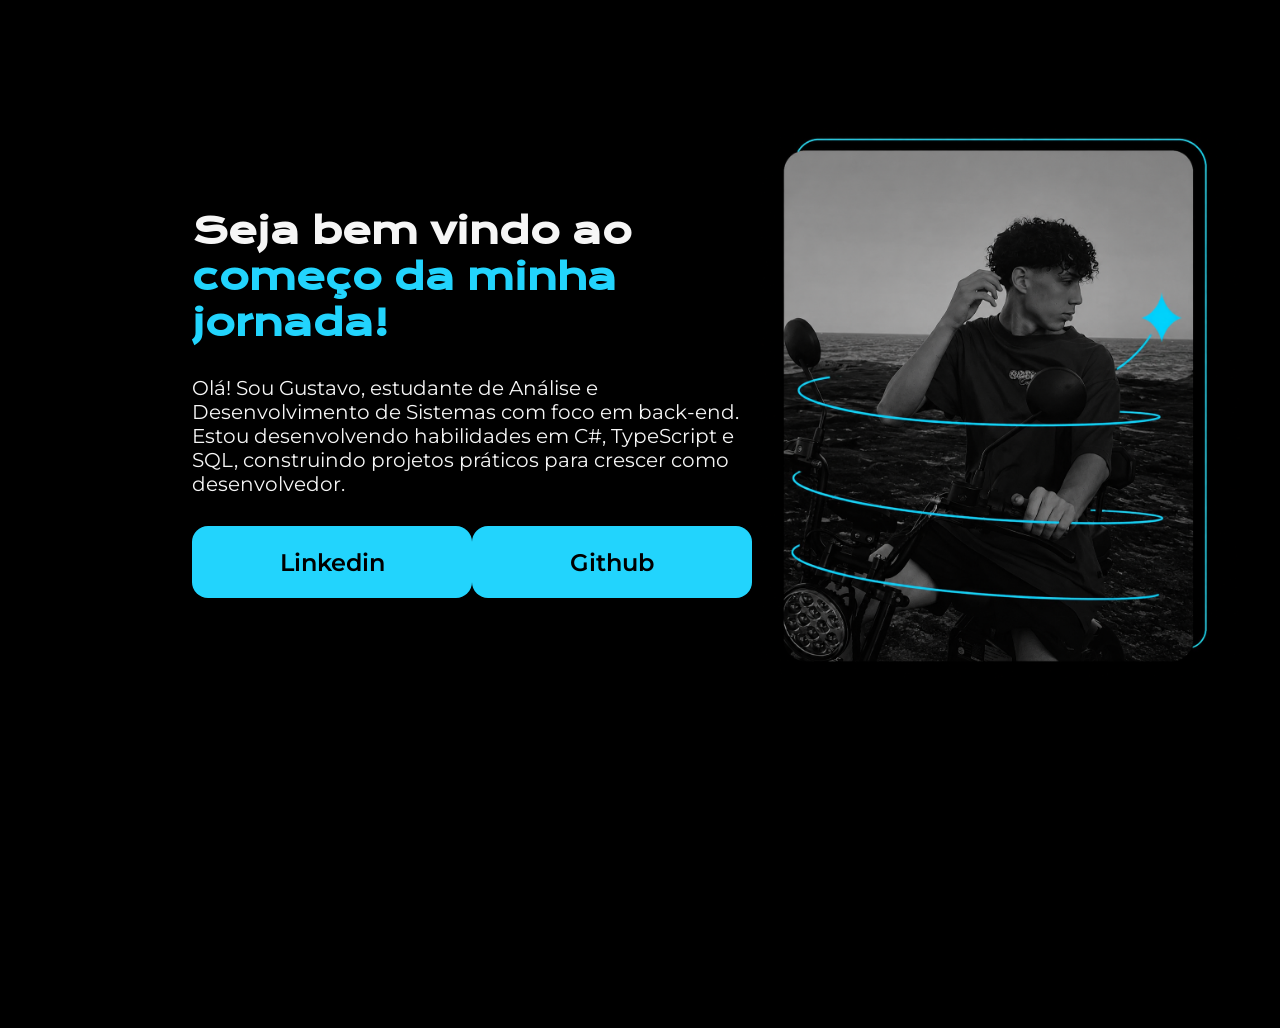
==== index.html @ 27783b90 "primeiro commit" ====
<!DOCTYPE html>
<html lang="pt-br">
<head>
    <meta charset="UTF-8">
    <meta name="viewport" content="width=device-width, initial-scale=1.0">
    <title>Projeto HTML</title>
    <link rel="stylesheet" href="style.css">
</head>
<body>
    <header></header>
    <main class="apresentacao">
        <section class="apresentacao__conteudo">
            <h1 class="apresentacao__conteudo__titulo">Seja bem vindo ao <strong class="titulo-destaque">começo da minha jornada!</strong></h1>
            <p class="apresentacao__conteudo__texto">Olá! Sou Gustavo, estudante de Análise e Desenvolvimento de Sistemas com foco em back-end. Estou desenvolvendo habilidades em C#, TypeScript e SQL, construindo projetos práticos para crescer como desenvolvedor.</p>
            <div class="apresentacao__links">
                <a class="apresentacao__links__link" href="https://www.linkedin.com/in/gustavo-porto-lacerda-6488b6399/" target="_blank">Linkedin</a>
                <a class="apresentacao__links__link" href="https://github.com/gustavoplr" target="_blank">Github</a>
             </div>   
        </section>
        <img src="image.png" alt="Imagem minha em cima de uma moto elétrica" class="imagem-moto">
    </main>
    <footer></footer>
</body>
</html>
---- style.css ----
@import url('https://fonts.googleapis.com/css2?family=Krona+One&family=Montserrat:ital,wght@0,100..900;1,100..900&display=swap');

*{
    margin: 0;
    padding: 0;
}

body {
    height: 100vh;
    box-sizing: border-box;
    background-color: #000000;
    color: #f6f6f6;
}
.titulo-destaque {
    color: #22D4FD;
}

.apresentacao{
    margin: 10% 15%;
    display: flex;
    align-items: center;
    justify-content: space-between;
}
.apresentacao__conteudo {
    width: 615px;
    display: flex;
    flex-direction: column;
    gap: 30px;
}
.imagem-moto{
    width: 488px;
    height: 550px;
}
.apresentacao__conteudo__titulo{
    font-size: 36px;
    font-family: "Krona One", sans-serif;
}
.apresentacao__conteudo__texto{
    font-size: 20px;
    font-family: "Montserrat", sans-serif;
    font-weight: 400;
}
.apresentacao__links{
    display: flex;
    justify-content: space-between;
}
.apresentacao__links__link{
    background-color: #22D4FD;
    width: 280px;
    text-align: center;
    border-radius: 16px;
    font-size: 24px;
    padding: 21.5px 0px;
    text-decoration: none;
    color: black;
    font-family: "Montserrat", sans-serif;
    font-weight: 600;
}
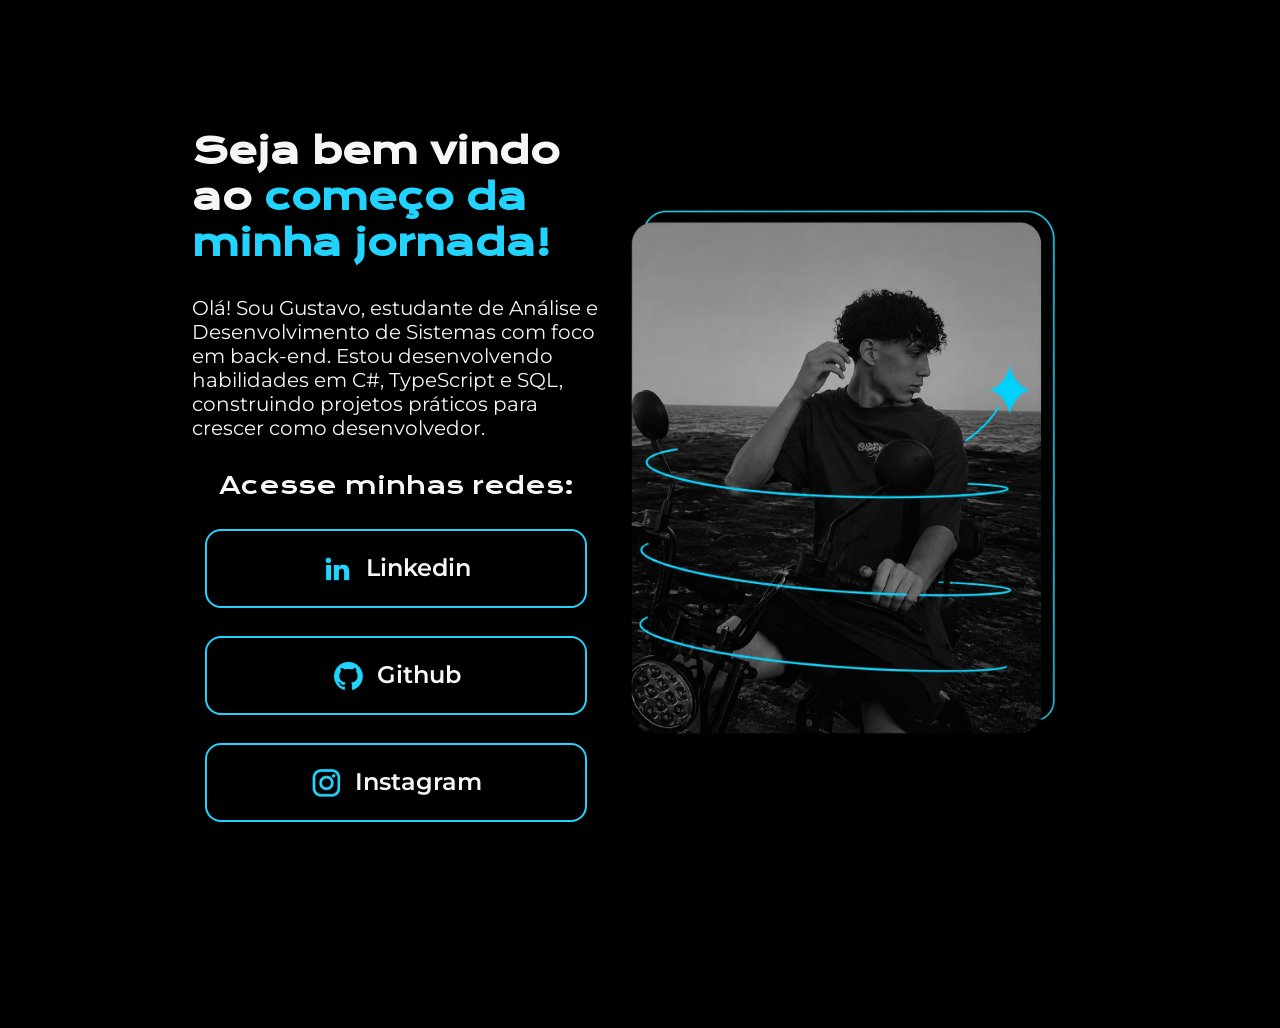
==== commit 735e41dc: "alterando os botões" ====
--- a/index.html
+++ b/index.html
@@ -13,11 +13,22 @@
             <h1 class="apresentacao__conteudo__titulo">Seja bem vindo ao <strong class="titulo-destaque">começo da minha jornada!</strong></h1>
             <p class="apresentacao__conteudo__texto">Olá! Sou Gustavo, estudante de Análise e Desenvolvimento de Sistemas com foco em back-end. Estou desenvolvendo habilidades em C#, TypeScript e SQL, construindo projetos práticos para crescer como desenvolvedor.</p>
             <div class="apresentacao__links">
-                <a class="apresentacao__links__link" href="https://www.linkedin.com/in/gustavo-porto-lacerda-6488b6399/" target="_blank">Linkedin</a>
-                <a class="apresentacao__links__link" href="https://github.com/gustavoplr" target="_blank">Github</a>
+                <h2 class="apresentacao__links__subtitulo">Acesse minhas redes:</h2>
+                <a class="apresentacao__links__link" href="https://www.linkedin.com/in/gustavo-porto-lacerda-6488b6399/" target="_blank">
+                    <img src="./assets/linkedin.png">
+                    Linkedin
+                </a>
+                <a class="apresentacao__links__link" href="https://github.com/gustavoplr" target="_blank">
+                    <img src="./assets/github.png">
+                    Github
+                </a>
+                <a class="apresentacao__links__link" href="https://www.instagram.com/gtv.lacerda/" target="_blank">
+                    <img src="./assets/instagram.png">
+                    Instagram
+                </a>
              </div>   
         </section>
-        <img src="image.png" alt="Imagem minha em cima de uma moto elétrica" class="imagem-moto">
+        <img src="./assets/image.png" alt="Imagem minha em cima de uma moto elétrica" class="imagem-moto">
     </main>
     <footer></footer>
 </body>
--- a/style.css
+++ b/style.css
@@ -43,17 +43,32 @@
 }
 .apresentacao__links{
     display: flex;
+    flex-direction: column;
     justify-content: space-between;
+    align-items: center;
+    gap: 28px;
+}
+.apresentacao__links__subtitulo{
+font-family: "Krona One", sans-serif;
+font-weight: 400;
+font-size: 24px;
 }
 .apresentacao__links__link{
-    background-color: #22D4FD;
-    width: 280px;
+    display: flex;
+    justify-content: center;
+    gap: 12px;
+    width: 378px;
     text-align: center;
     border-radius: 16px;
     font-size: 24px;
     padding: 21.5px 0px;
     text-decoration: none;
-    color: black;
+    color: #f6f6f6;
     font-family: "Montserrat", sans-serif;
     font-weight: 600;
+    border: 2px solid #22D4FD;
+}
+.apresentacao__links__link:hover{
+    background-color: #272727;
+    padding: 3%;
 }
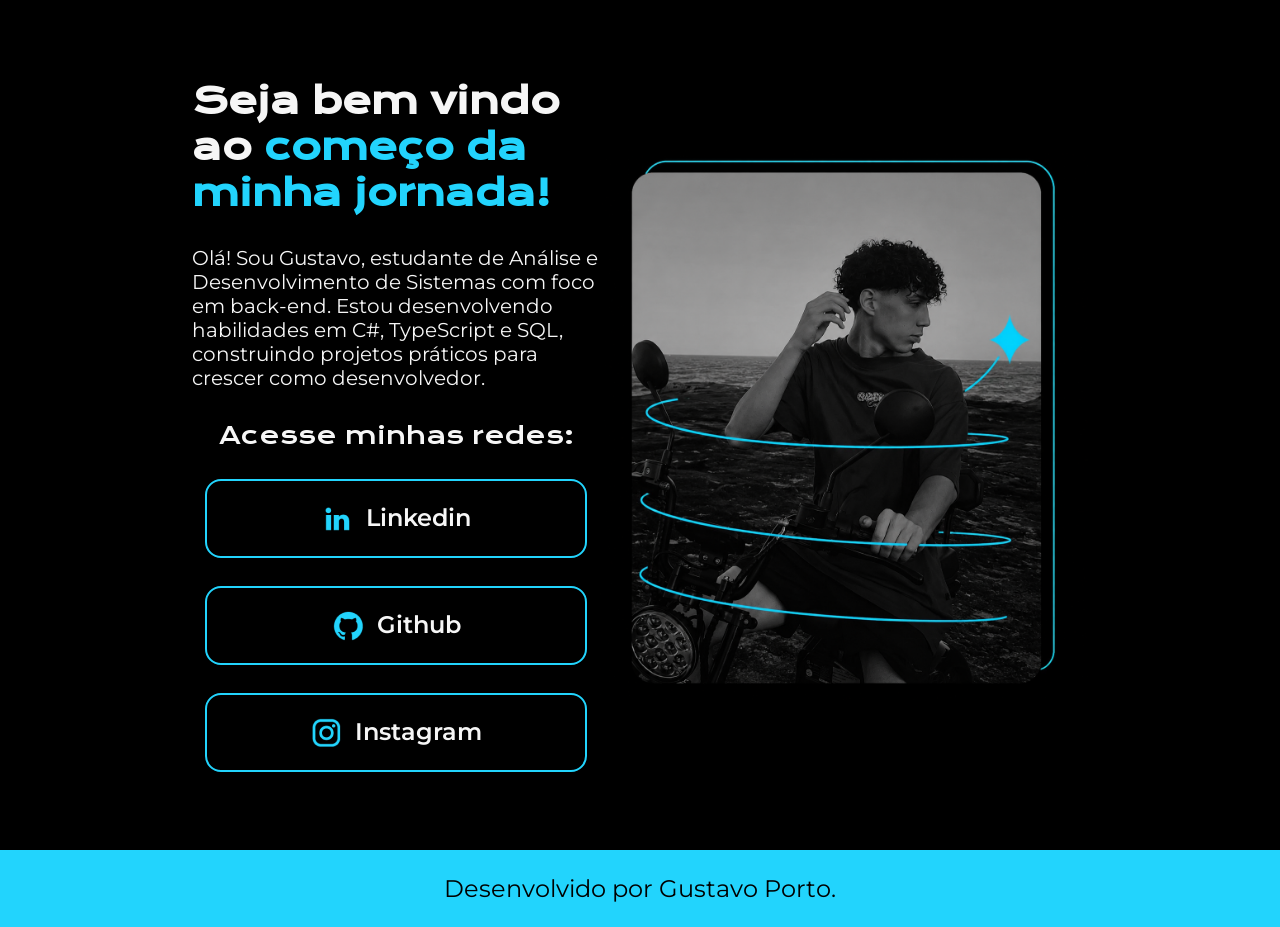
==== commit e5c20c62: "criação do footer" ====
--- a/index.html
+++ b/index.html
@@ -30,6 +30,7 @@
         </section>
         <img src="./assets/image.png" alt="Imagem minha em cima de uma moto elétrica" class="imagem-moto">
     </main>
-    <footer></footer>
+    <footer class="rodape">
+        <p>Desenvolvido por Gustavo Porto.</p></footer>
 </body>
 </html>
--- a/style.css
+++ b/style.css
@@ -7,7 +7,6 @@
 }
 
 body {
-    height: 100vh;
     box-sizing: border-box;
     background-color: #000000;
     color: #f6f6f6;
@@ -17,7 +16,7 @@
 }
 
 .apresentacao{
-    margin: 10% 15%;
+    padding: 6.1% 15%;
     display: flex;
     align-items: center;
     justify-content: space-between;
@@ -71,4 +70,14 @@
 .apresentacao__links__link:hover{
     background-color: #272727;
     padding: 3%;
+}
+
+.rodape{
+    color: #000000;
+    background-color: #22D4FD;
+    padding: 24px;
+    text-align: center;
+    font-family: 'Montserrat', sans-serif;
+    font-size: 24px;
+    font-weight: 400;
 }
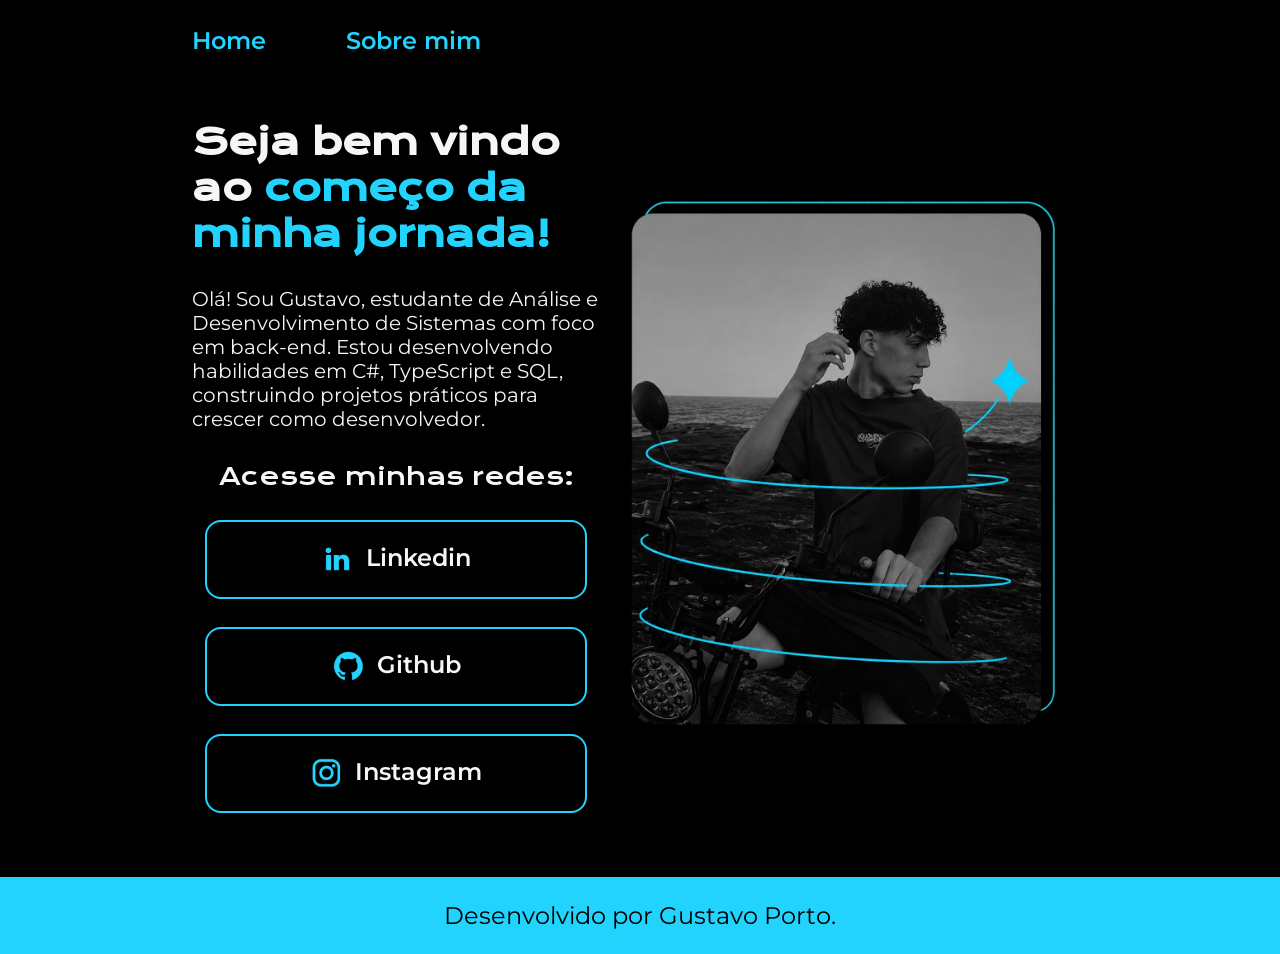
==== commit 9db5016a: "criando novas páginas" ====
--- a/index.html
+++ b/index.html
@@ -4,10 +4,15 @@
     <meta charset="UTF-8">
     <meta name="viewport" content="width=device-width, initial-scale=1.0">
     <title>Projeto HTML</title>
-    <link rel="stylesheet" href="style.css">
+    <link rel="stylesheet" href="./styles/style.css">
 </head>
 <body>
-    <header></header>
+    <header class="cabecalho">
+        <nav class="cabecalho__menu">
+            <a class="cabecalho__menu__link" href="index.html">Home</a>
+            <a class="cabecalho__menu__link" href="about.html">Sobre mim</a>
+        </nav>
+    </header>
     <main class="apresentacao">
         <section class="apresentacao__conteudo">
             <h1 class="apresentacao__conteudo__titulo">Seja bem vindo ao <strong class="titulo-destaque">começo da minha jornada!</strong></h1>
@@ -31,6 +36,7 @@
         <img src="./assets/image.png" alt="Imagem minha em cima de uma moto elétrica" class="imagem-moto">
     </main>
     <footer class="rodape">
-        <p>Desenvolvido por Gustavo Porto.</p></footer>
+        <p>Desenvolvido por Gustavo Porto.</p>
+    </footer>
 </body>
 </html>
--- a/styles/style.css
+++ b/styles/style.css
@@ -0,0 +1,102 @@
+
+@import url('https://fonts.googleapis.com/css2?family=Krona+One&family=Montserrat:ital,wght@0,100..900;1,100..900&display=swap');
+
+*{
+    margin: 0;
+    padding: 0;
+}
+
+body {
+    box-sizing: border-box;
+    background-color: #000000;
+    color: #f6f6f6;
+}
+
+.apresentacao{
+    padding: 5% 15%;
+    display: flex;
+    align-items: center;
+    justify-content: space-between;
+}
+.apresentacao__conteudo {
+    width: 615px;
+    display: flex;
+    flex-direction: column;
+    gap: 30px;
+}
+.imagem-moto{
+    width: 488px;
+    height: 550px;
+}
+.apresentacao__conteudo__titulo{
+    font-size: 36px;
+    font-family: "Krona One", sans-serif;
+}
+.titulo-destaque {
+    color: #22D4FD;
+}
+.apresentacao__conteudo__texto{
+    font-size: 20px;
+    font-family: "Montserrat", sans-serif;
+    font-weight: 400;
+}
+.apresentacao__links{
+    display: flex;
+    flex-direction: column;
+    justify-content: space-between;
+    align-items: center;
+    gap: 28px;
+}
+.apresentacao__links__subtitulo{
+font-family: "Krona One", sans-serif;
+font-weight: 400;
+font-size: 24px;
+}
+.apresentacao__links__link{
+    display: flex;
+    justify-content: center;
+    gap: 12px;
+    width: 378px;
+    text-align: center;
+    border-radius: 16px;
+    font-size: 24px;
+    padding: 21.5px 0px;
+    text-decoration: none;
+    color: #f6f6f6;
+    font-family: "Montserrat", sans-serif;
+    font-weight: 600;
+    border: 2px solid #22D4FD;
+}
+.apresentacao__links__link:hover{
+    background-color: #272727;
+    padding: 3%;
+}
+
+.rodape{
+    color: #000000;
+    background-color: #22D4FD;
+    padding: 24px;
+    text-align: center;
+    font-family: 'Montserrat', sans-serif;
+    font-size: 24px;
+    font-weight: 400;
+}
+.cabecalho{
+    padding: 2% 0% 0% 15%;
+}
+
+.cabecalho__menu{
+    display: flex;
+    gap: 80px;
+}
+.cabecalho__menu__link{
+    font-family: 'Montserrat', sans-serif;
+    font-size: 24px;
+    font-weight: 600;
+    color: #22D4FD;
+    text-decoration: none;
+}
+.apresentacao__conteudo__texto a{
+    text-decoration: none;
+    color: #22D4FD;
+}
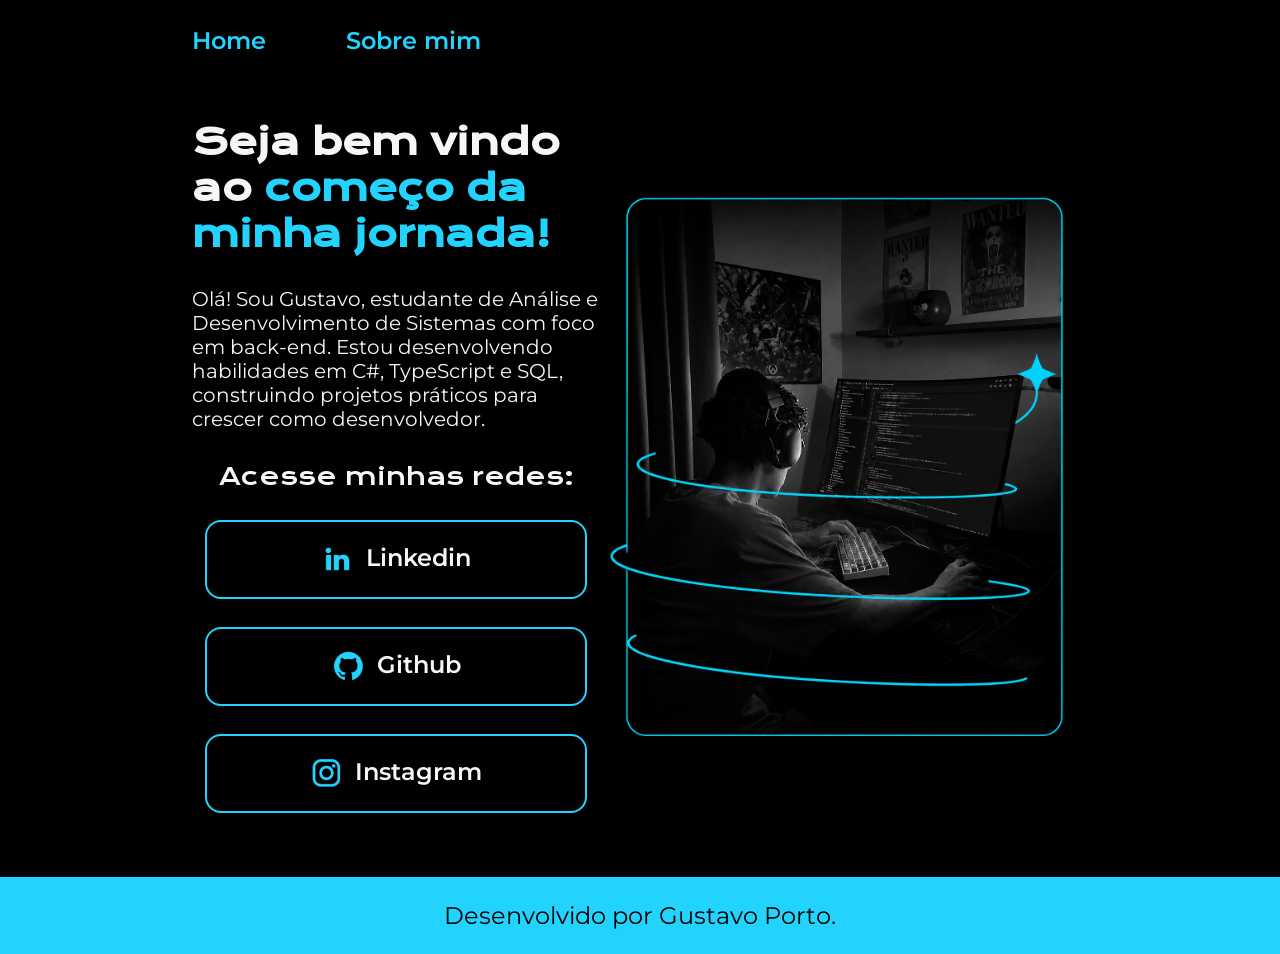
==== commit b252755a: "adicionando variáveis" ====
--- a/index.html
+++ b/index.html
@@ -33,7 +33,7 @@
                 </a>
              </div>   
         </section>
-        <img src="./assets/image.png" alt="Imagem minha em cima de uma moto elétrica" class="imagem-moto">
+        <img src="./assets/image.png" alt="Imagem minha programando" class="imagem-me">
     </main>
     <footer class="rodape">
         <p>Desenvolvido por Gustavo Porto.</p>
--- a/styles/style.css
+++ b/styles/style.css
@@ -1,5 +1,15 @@
 
 @import url('https://fonts.googleapis.com/css2?family=Krona+One&family=Montserrat:ital,wght@0,100..900;1,100..900&display=swap');
+
+:root{
+    --cor-primaria: #000000;
+    --cor-secundaria: #f6f6f6;
+    --cor-terciaria: #22d4fd;
+    --cor-hover: #272727;
+    
+    --fonte-primaria: "Krona One", sans-serif;
+    --font-secundaria: "Montserrat", sans-serif;
+}
 
 *{
     margin: 0;
@@ -8,8 +18,8 @@
 
 body {
     box-sizing: border-box;
-    background-color: #000000;
-    color: #f6f6f6;
+    background-color: var(--cor-primaria);
+    color: var(--cor-secundaria);
 }
 
 .apresentacao{
@@ -24,20 +34,24 @@
     flex-direction: column;
     gap: 30px;
 }
-.imagem-moto{
+.imagem-me{
+    width: 488px;
+    height: 550px;
+}
+.image-about{
     width: 488px;
     height: 550px;
 }
 .apresentacao__conteudo__titulo{
     font-size: 36px;
-    font-family: "Krona One", sans-serif;
+    font-family: var(--fonte-primaria);
 }
 .titulo-destaque {
-    color: #22D4FD;
+    color: var(--cor-terciaria);
 }
 .apresentacao__conteudo__texto{
     font-size: 20px;
-    font-family: "Montserrat", sans-serif;
+    font-family: var(--font-secundaria);
     font-weight: 400;
 }
 .apresentacao__links{
@@ -48,7 +62,7 @@
     gap: 28px;
 }
 .apresentacao__links__subtitulo{
-font-family: "Krona One", sans-serif;
+font-family: var(--fonte-primaria);
 font-weight: 400;
 font-size: 24px;
 }
@@ -62,22 +76,22 @@
     font-size: 24px;
     padding: 21.5px 0px;
     text-decoration: none;
-    color: #f6f6f6;
-    font-family: "Montserrat", sans-serif;
+    color: var(--cor-secundaria);
+    font-family: var(--font-secundaria);
     font-weight: 600;
-    border: 2px solid #22D4FD;
+    border: 2px solid var(--cor-terciaria);
 }
 .apresentacao__links__link:hover{
-    background-color: #272727;
+    background-color: var(--cor-hover);
     padding: 3%;
 }
 
 .rodape{
-    color: #000000;
-    background-color: #22D4FD;
+    color: var(--cor-primaria);
+    background-color: var(--cor-terciaria);
     padding: 24px;
     text-align: center;
-    font-family: 'Montserrat', sans-serif;
+    font-family: var(--font-secundaria);
     font-size: 24px;
     font-weight: 400;
 }
@@ -90,7 +104,7 @@
     gap: 80px;
 }
 .cabecalho__menu__link{
-    font-family: 'Montserrat', sans-serif;
+    font-family: var(--font-secundaria);
     font-size: 24px;
     font-weight: 600;
     color: #22D4FD;
@@ -98,5 +112,5 @@
 }
 .apresentacao__conteudo__texto a{
     text-decoration: none;
-    color: #22D4FD;
+    color: var(--cor-terciaria);
 }
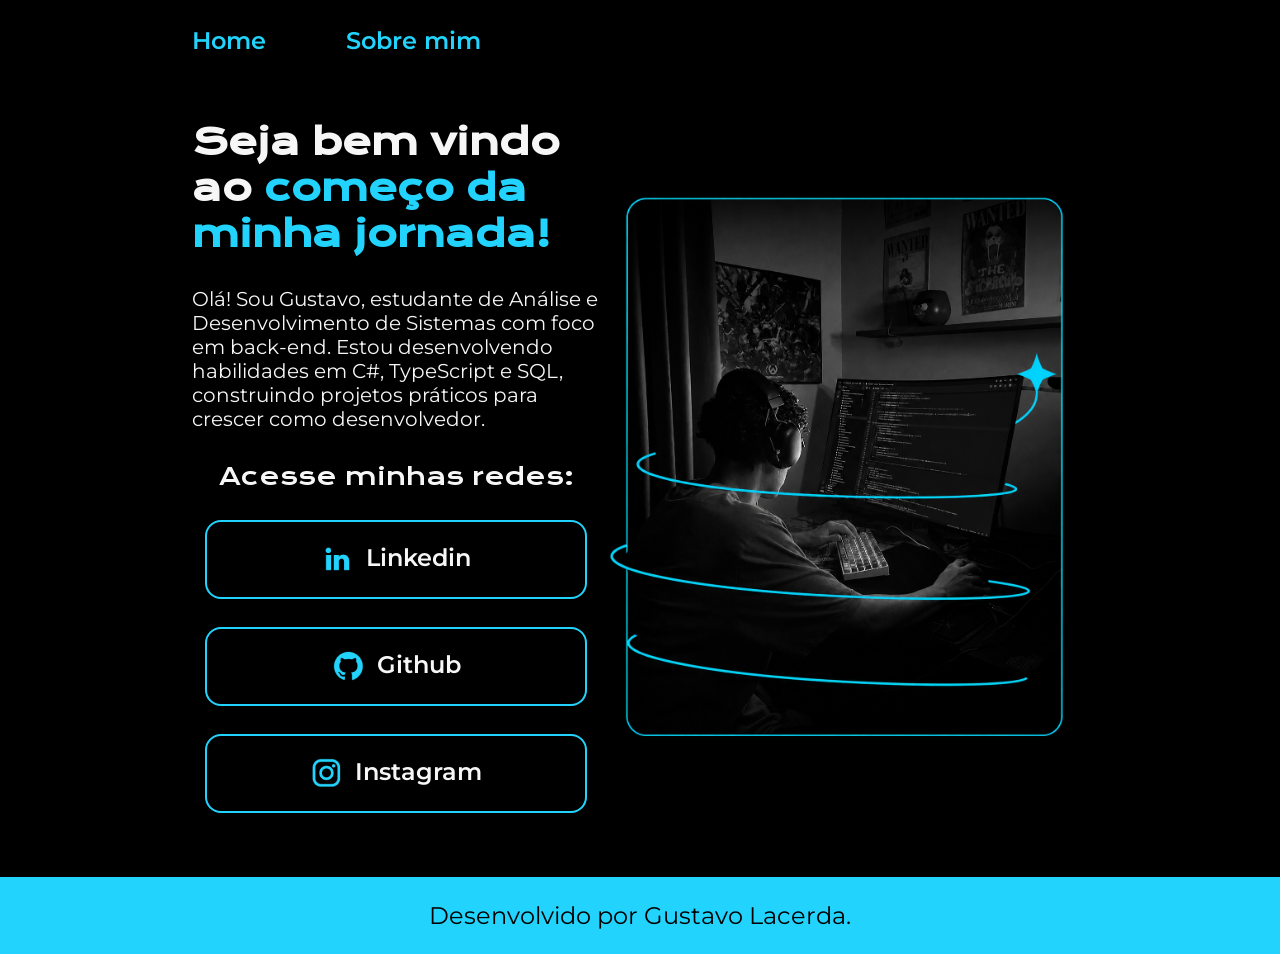
==== commit 52ff58c0: "alterando rodapé" ====
--- a/index.html
+++ b/index.html
@@ -36,7 +36,7 @@
         <img src="./assets/image.png" alt="Imagem minha programando" class="imagem-me">
     </main>
     <footer class="rodape">
-        <p>Desenvolvido por Gustavo Porto.</p>
+        <p>Desenvolvido por Gustavo Lacerda.</p>
     </footer>
 </body>
 </html>
--- a/styles/style.css
+++ b/styles/style.css
@@ -45,6 +45,9 @@
 .apresentacao__conteudo__titulo{
     font-size: 36px;
     font-family: var(--fonte-primaria);
+}
+.titulo-sobre {
+    color: #e0f7ff;
 }
 .titulo-destaque {
     color: var(--cor-terciaria);
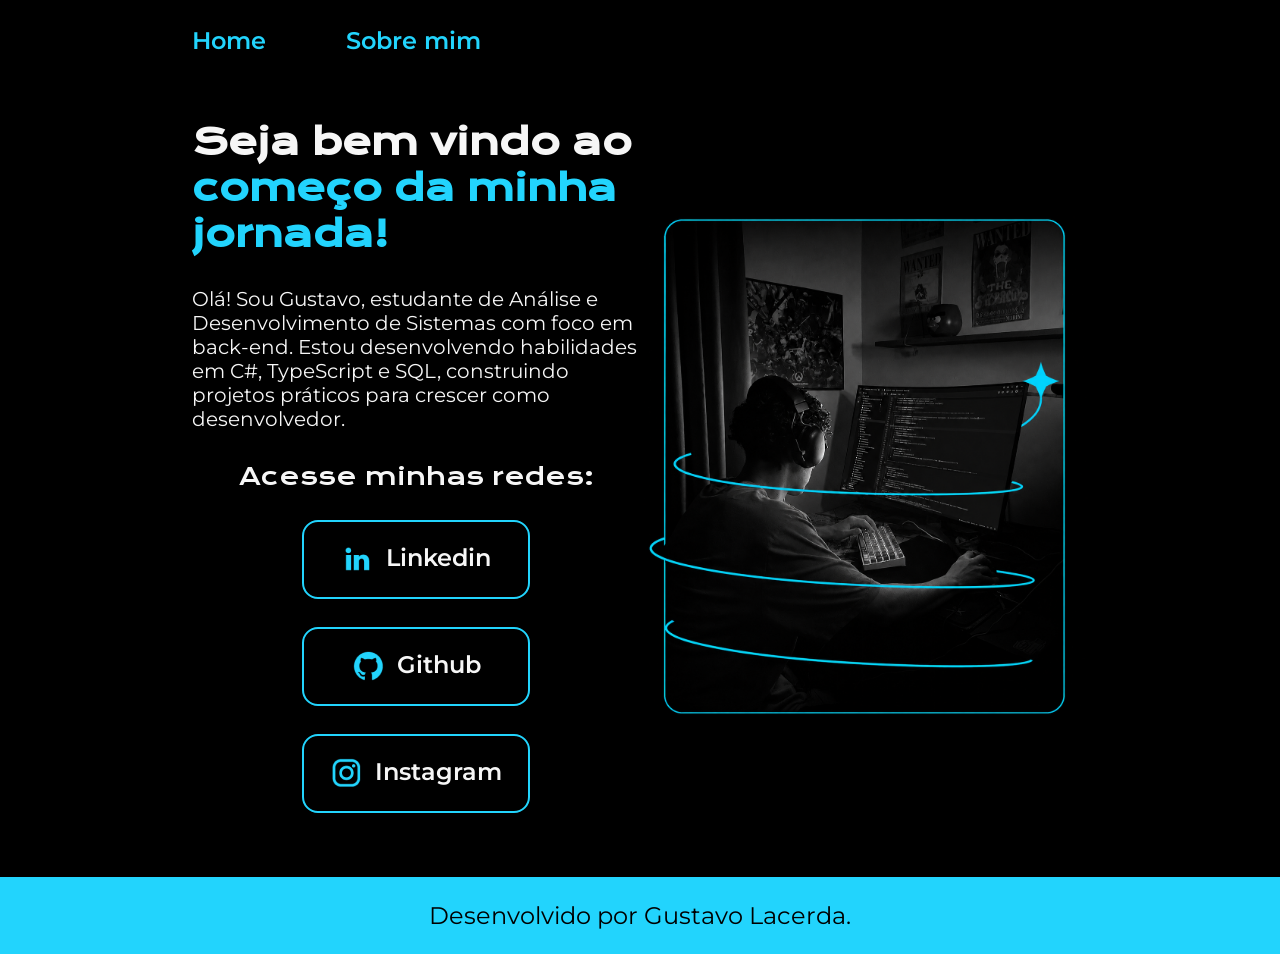
==== commit 0d6dc8df: "alterando alguns valores absolutos para relativos" ====
--- a/index.html
+++ b/index.html
@@ -19,15 +19,15 @@
             <p class="apresentacao__conteudo__texto">Olá! Sou Gustavo, estudante de Análise e Desenvolvimento de Sistemas com foco em back-end. Estou desenvolvendo habilidades em C#, TypeScript e SQL, construindo projetos práticos para crescer como desenvolvedor.</p>
             <div class="apresentacao__links">
                 <h2 class="apresentacao__links__subtitulo">Acesse minhas redes:</h2>
-                <a class="apresentacao__links__link" href="https://www.linkedin.com/in/gustavo-porto-lacerda-6488b6399/" target="_blank">
+                <a class="apresentacao__links__navegacao" href="https://www.linkedin.com/in/gustavo-porto-lacerda-6488b6399/" target="_blank">
                     <img src="./assets/linkedin.png">
                     Linkedin
                 </a>
-                <a class="apresentacao__links__link" href="https://github.com/gustavoplr" target="_blank">
+                <a class="apresentacao__links__navegacao" href="https://github.com/gustavoplr" target="_blank">
                     <img src="./assets/github.png">
                     Github
                 </a>
-                <a class="apresentacao__links__link" href="https://www.instagram.com/gtv.lacerda/" target="_blank">
+                <a class="apresentacao__links__navegacao" href="https://www.instagram.com/gtv.lacerda/" target="_blank">
                     <img src="./assets/instagram.png">
                     Instagram
                 </a>
--- a/styles/style.css
+++ b/styles/style.css
@@ -29,21 +29,21 @@
     justify-content: space-between;
 }
 .apresentacao__conteudo {
-    width: 615px;
+    width: 50%;
     display: flex;
     flex-direction: column;
     gap: 30px;
 }
 .imagem-me{
-    width: 488px;
-    height: 550px;
+    width: 50%;
+    
 }
 .image-about{
-    width: 488px;
-    height: 550px;
+    width: 50%
+   
 }
 .apresentacao__conteudo__titulo{
-    font-size: 36px;
+    font-size: 2.25rem;
     font-family: var(--fonte-primaria);
 }
 .titulo-sobre {
@@ -53,7 +53,7 @@
     color: var(--cor-terciaria);
 }
 .apresentacao__conteudo__texto{
-    font-size: 20px;
+    font-size: 1.25rem;
     font-family: var(--font-secundaria);
     font-weight: 400;
 }
@@ -67,16 +67,16 @@
 .apresentacao__links__subtitulo{
 font-family: var(--fonte-primaria);
 font-weight: 400;
-font-size: 24px;
+font-size: 1.5rem;
 }
-.apresentacao__links__link{
+.apresentacao__links__navegacao{
     display: flex;
     justify-content: center;
     gap: 12px;
-    width: 378px;
+    width: 50%;
     text-align: center;
     border-radius: 16px;
-    font-size: 24px;
+    font-size: 1.5rem;
     padding: 21.5px 0px;
     text-decoration: none;
     color: var(--cor-secundaria);
@@ -95,7 +95,7 @@
     padding: 24px;
     text-align: center;
     font-family: var(--font-secundaria);
-    font-size: 24px;
+    font-size: 1.5rem;
     font-weight: 400;
 }
 .cabecalho{
@@ -108,7 +108,7 @@
 }
 .cabecalho__menu__link{
     font-family: var(--font-secundaria);
-    font-size: 24px;
+    font-size: 1.5rem;
     font-weight: 600;
     color: #22D4FD;
     text-decoration: none;
